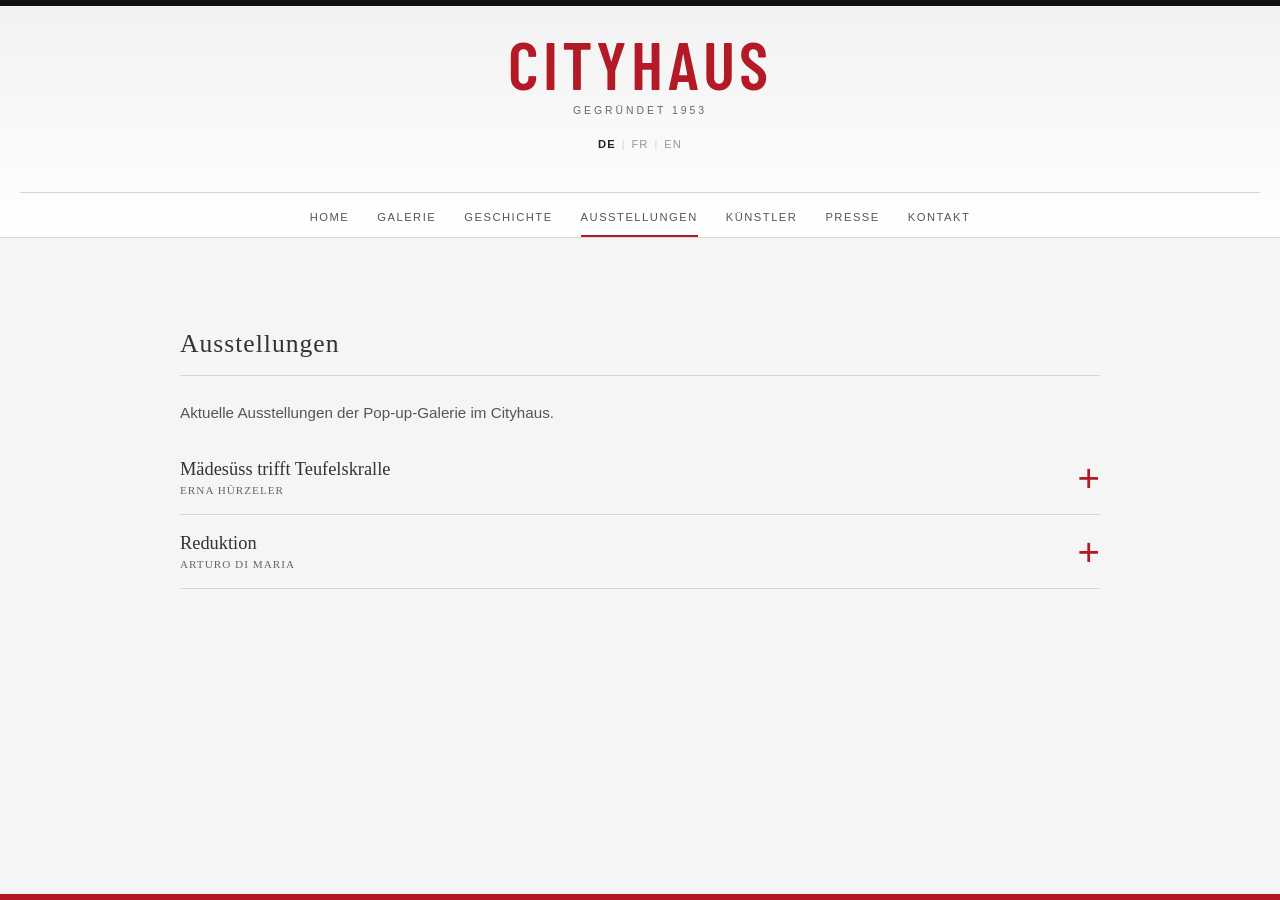
==== ausstellungen.html @ 41b7c7a6 "Mobile-Menü, Galerie-Lightbox und diverse Layout-Verbesserungen Neues Vollbild-Mobile-Menü mit hellg" ====
<!DOCTYPE html>
<html lang="de">
<head>
<meta charset="UTF-8">
<meta name="viewport" content="width=device-width, initial-scale=1.0">
<title>Ausstellungen — Cityhaus</title>
<link rel="stylesheet" href="css/style.css?v=1783941757">
</head>
<body>


<header class="site-header">
  <div class="logo-wrap">
    <a href="index.html" class="logo-link">
      <h1 class="site-title">CITYHAUS</h1>
    </a>
    <p class="site-subtitle" data-i18n="founded_label">Gegründet 1953</p>
  </div>

  <div class="lang-switch">
    <a href="#" data-lang="de" class="active">DE</a><span class="sep">|</span><a href="#" data-lang="fr">FR</a><span class="sep">|</span><a href="#" data-lang="en">EN</a>
  </div>

  <button type="button" class="nav-toggle" aria-label="Menü öffnen" aria-expanded="false">
    <span></span><span></span><span></span>
  </button>

  <nav class="main-nav">
    <ul>
      <li><a href="index.html" data-i18n="nav_home">Home</a></li>
      <li><a href="galerie.html" data-i18n="nav_galerie">Galerie</a></li>
      <li><a href="geschichte.html" data-i18n="nav_geschichte">Geschichte</a></li>
      <li><a href="ausstellungen.html" class="active" data-i18n="nav_ausstellungen">Ausstellungen</a></li>
      <li><a href="kuenstler.html" data-i18n="nav_kuenstler">Künstler</a></li>
      <li><a href="publikationen.html" data-i18n="nav_publikationen">Publikationen</a></li>
      <li><a href="kontakt.html" data-i18n="nav_kontakt">Kontakt</a></li>
    </ul>
  </nav>

</header>

<main>
  <div class="page-content">
    <h2 data-i18n="ausstellungen_title">Ausstellungen</h2>
    <p data-i18n="ausstellungen_intro">Aktuelle Ausstellungen der Pop-up-Galerie im Cityhaus.</p>
  </div>

  <div class="accordion">
    <div class="accordion-item">
      <button type="button" class="accordion-toggle">
        Mädesüss trifft Teufelskralle
        <span class="accordion-meta">Erna Hürzeler</span>
      </button>
      <div class="accordion-body">
        <img class="accordion-image" src="assets/gallery-3.svg" alt="Mädesüss trifft Teufelskralle, Erna Hürzeler">
        <p data-i18n="ausst_huerzeler_body">Die Künstlerin Erna Hürzeler aus Wil zeigt botanisch inspirierte Werke, für die sie Farben direkt aus Pflanzen gewinnt. Die Ausstellung ist die zweite Show der neuen Pop-up-Galerie im Cityhaus.</p>
      </div>
    </div>
    <div class="accordion-item">
      <button type="button" class="accordion-toggle">
        Reduktion
        <span class="accordion-meta">Arturo Di Maria</span>
      </button>
      <div class="accordion-body">
        <img class="accordion-image" src="assets/gallery-1.svg" alt="Reduktion, Arturo Di Maria">
        <p data-i18n="ausst_dimaria_body">Der aus Sizilien stammende, seit 25 Jahren im Thurgau lebende Arturo Di Maria zählt zu den letzten noch aktiven Vertretern der Konkreten Kunst. Seine Arbeiten zeichnen sich durch Klarheit und äusserste Präzision aus — ihn fasziniert «die totale Reduktion». Die Ausstellung zeigt einen Querschnitt seines Lebenswerks.</p>
      </div>
    </div>
  </div>
</main>


<script src="js/translations.js?v=1783941757"></script>
<script src="js/script.js?v=1783941757"></script>
</body>
</html>
---- css/style.css ----
/* CITYHAUS — shared stylesheet */

@font-face {
  font-family: 'Barlow Condensed SemiBold';
  src: url('../assets/fonts/BarlowCondensed-SemiBold.woff2') format('woff2');
  font-weight: 600;
  font-style: normal;
  font-display: swap;
}

:root {
  --color-text: #222222;
  --color-muted: #666666;
  --color-muted-light: #999999;
  --color-line: #d6d6d6;
  --color-accent: #b31a25;
  --color-bg: #f5f5f5;
  --font-serif: Georgia, 'Times New Roman', Times, serif;
  --font-sans: -apple-system, BlinkMacSystemFont, 'Segoe UI', Arial, sans-serif;
}

* {
  box-sizing: border-box;
}

html {
  overflow-y: scroll;
  overflow-x: hidden;
}

html, body {
  margin: 0;
  padding: 0;
  max-width: 100%;
}

body {
  overflow-x: hidden;
}

body {
  font-family: var(--font-sans);
  color: var(--color-text);
  background: var(--color-bg);
  -webkit-font-smoothing: antialiased;
  min-height: 100vh;
  display: flex;
  flex-direction: column;
  border-top: 6px solid #111;
  border-bottom: 6px solid var(--color-accent);
}

body.nav-locked {
  overflow: hidden;
}

main {
  flex: 1 0 auto;
  min-width: 0;
}

.site-header {
  min-width: 0;
}

a {
  color: inherit;
}

/* ---------- Header ---------- */
.site-header {
  background: linear-gradient(to bottom, #f2f2f2 0%, #ffffff 100%);
  text-align: center;
  padding: 24px 20px 0;
  border-bottom: 1px solid var(--color-line);
}

.logo-wrap {
  margin-bottom: 12px;
}

.logo-link {
  display: inline-block;
  text-decoration: none;
}

.site-title {
  margin: 0;
  font-family: 'Barlow Condensed SemiBold', 'Arial Narrow', Arial, sans-serif;
  font-weight: 600;
  text-transform: uppercase;
  letter-spacing: 0.06em;
  font-size: clamp(2.2rem, 9vw, 4.2rem);
  color: var(--color-accent);
  line-height: 1;
}

.site-subtitle {
  font-size: 0.65rem;
  letter-spacing: 3px;
  text-transform: uppercase;
  color: var(--color-muted);
  margin: 8px 0 0;
}

.nav-toggle {
  display: none;
}

.main-nav {
  display: block;
  margin-top: 28px;
  border-top: 1px solid var(--color-line);
  padding-top: 14px;
}

.main-nav ul {
  display: flex;
  justify-content: center;
  flex-wrap: wrap;
  gap: 10px 28px;
  list-style: none;
  margin: 0;
  padding: 0;
}

.main-nav a {
  display: inline-block;
  font-size: 0.7rem;
  letter-spacing: 1.5px;
  text-transform: uppercase;
  text-decoration: none;
  color: #555;
  padding-bottom: 12px;
  border-bottom: 2px solid transparent;
  transition: color 0.15s ease, border-color 0.15s ease;
}

.main-nav a:hover {
  border-bottom-color: var(--color-accent);
}

.main-nav a.active {
  border-bottom-color: var(--color-accent);
}

.lang-switch {
  padding: 10px 0 14px;
  font-size: 0.7rem;
  letter-spacing: 1px;
  color: var(--color-muted-light);
}

.lang-switch a {
  text-decoration: none;
  color: var(--color-muted-light);
  padding: 0 6px;
}

.lang-switch span.sep {
  color: var(--color-line);
}

.lang-switch a.active {
  color: var(--color-text);
  font-weight: 700;
}

/* ---------- Mobile header: hamburger menu ---------- */
@media (max-width: 768px) {
  .site-header {
    display: flex;
    flex-wrap: wrap;
    align-items: center;
    justify-content: space-between;
    text-align: left;
    padding: 14px 16px;
  }

  .logo-wrap {
    margin-bottom: 0;
    order: 1;
    flex-shrink: 0;
  }

  .site-title {
    font-size: 1.6rem;
  }

  .site-subtitle {
    margin-top: 4px;
  }

  .lang-switch {
    order: 2;
    flex: 1;
    text-align: center;
    padding: 0 56px 0 0;
  }

  .nav-toggle {
    display: block;
    position: fixed;
    top: 22px;
    right: 20px;
    width: 30px;
    height: 22px;
    background: none;
    border: none;
    padding: 0;
    cursor: pointer;
    order: 3;
    flex-shrink: 0;
    z-index: 1100;
  }

  .nav-toggle span {
    display: block;
    position: absolute;
    left: 0;
    width: 100%;
    height: 2px;
    background: var(--color-text);
    transition: transform 0.2s ease, opacity 0.2s ease, top 0.2s ease, background 0.2s ease;
  }

  .nav-toggle span:nth-child(1) { top: 0; }
  .nav-toggle span:nth-child(2) { top: 10px; }
  .nav-toggle span:nth-child(3) { top: 20px; }

  .nav-toggle.is-active span {
    background: #2b2b2b;
  }

  .nav-toggle.is-active span:nth-child(1) {
    top: 10px;
    transform: rotate(45deg);
  }

  .nav-toggle.is-active span:nth-child(2) {
    opacity: 0;
  }

  .nav-toggle.is-active span:nth-child(3) {
    top: 10px;
    transform: rotate(-45deg);
  }

  /* full-screen mobile menu overlay */
  .main-nav {
    display: none;
    position: fixed;
    top: 6px;
    right: 0;
    bottom: 6px;
    left: 0;
    width: 100%;
    height: auto;
    z-index: 1000;
    background: #d8d8d8;
    padding: 110px 28px 40px;
    overflow-y: auto;
    margin: 0;
    border: 0;
  }

  .main-nav.is-open {
    display: flex;
    flex-direction: column;
    justify-content: center;
  }

  .main-nav ul {
    flex-direction: column;
    align-items: flex-end;
    gap: 26px;
  }

  .main-nav a {
    color: #2b2b2b;
    font-family: 'Barlow Condensed SemiBold', 'Arial Narrow', Arial, sans-serif;
    font-weight: 600;
    font-size: 2rem;
    letter-spacing: 0.03em;
    text-transform: none;
    padding-bottom: 0;
    border-bottom: none;
  }

  .main-nav a:hover,
  .main-nav a.active {
    color: var(--color-accent);
  }

}

/* ---------- Main / Hero ---------- */
main {
  width: 100%;
  max-width: 960px;
  margin: 0 auto;
  padding: 50px 20px 90px;
}

@media (max-width: 768px) {
  main {
    padding-bottom: 12px;
    flex-grow: 0;
  }
}

.hero-frame img,
.hero-frame svg {
  display: block;
  width: 80%;
  height: auto;
  margin: 0 auto;
}

.page-hero img {
  display: block;
  width: 100%;
  height: auto;
  filter: grayscale(100%);
}

.page-hero {
  max-width: 50%;
  margin: 24px auto 0;
}

.page-hero img {
  border: 1px solid var(--color-line);
  background: #fff;
}

.hero-caption {
  text-align: right;
  margin-top: 16px;
  font-size: 0.7rem;
  letter-spacing: 1.5px;
  text-transform: uppercase;
  color: var(--color-muted);
}

.hero-frame + .hero-caption {
  width: 80%;
  margin-left: auto;
  margin-right: auto;
}

/* ---------- Generic page content ---------- */
.page-content {
  padding: 20px 0 0;
}

.page-content h2 {
  font-family: var(--font-serif);
  font-weight: 400;
  font-size: 1.6rem;
  letter-spacing: 1px;
  color: #333;
  border-bottom: 1px solid var(--color-line);
  padding-bottom: 16px;
  margin-bottom: 24px;
}

.page-content h3 {
  font-family: var(--font-serif);
  font-weight: 400;
  font-size: 1.2rem;
  color: #333;
  margin: 0 0 12px;
}

.page-content p + p {
  margin-top: 14px;
}

.page-content p {
  line-height: 1.7;
  color: #555;
  font-size: 0.95rem;
}

/* ---------- Gallery columns ---------- */
.gallery-columns {
  display: grid;
  grid-template-columns: repeat(2, 1fr);
  gap: 60px;
}

.gallery-column h3 {
  font-family: 'Barlow Condensed SemiBold', 'Arial Narrow', Arial, sans-serif;
  font-weight: 600;
  text-transform: uppercase;
  letter-spacing: 0.04em;
  font-size: 1.3rem;
  color: var(--color-accent);
  margin: 0 0 20px;
  text-align: right;
}

.gallery-stack {
  display: flex;
  flex-direction: column;
  gap: 24px;
}

.gallery-thumb {
  display: block;
  width: 90%;
  margin: 0 auto;
  padding: 0;
  border: none;
  background: none;
  cursor: pointer;
  overflow: hidden;
}

.gallery-thumb img {
  display: block;
  width: 100%;
  height: auto;
  background: #fff;
  filter: grayscale(100%);
  transition: transform 0.5s ease, filter 0.5s ease;
}

.gallery-thumb:hover img {
  transform: scale(1.015);
  filter: grayscale(0%);
}

@media (max-width: 700px) {
  .gallery-columns {
    grid-template-columns: 1fr;
    gap: 44px;
  }
}

/* ---------- Lightbox ---------- */
.lightbox {
  display: none;
  position: fixed;
  inset: 0;
  z-index: 200;
  background: rgba(0, 0, 0, 0.9);
  align-items: center;
  justify-content: center;
  padding: 50px;
}

.lightbox.is-open {
  display: flex;
}

.lightbox img {
  display: block;
  max-width: 90vw;
  max-height: 85vh;
  object-fit: contain;
}

.lightbox-close {
  position: fixed;
  top: 20px;
  right: 24px;
  background: none;
  border: none;
  color: #fff;
  font-size: 2.6rem;
  line-height: 1;
  cursor: pointer;
}

/* ---------- Accordion ---------- */
.accordion-item {
  border-bottom: 1px solid var(--color-line);
}

.accordion-toggle {
  position: relative;
  display: block;
  box-sizing: border-box;
  width: 100%;
  margin: 0;
  padding: 18px 36px 18px 0;
  background: none;
  border: none;
  appearance: none;
  text-align: left;
  cursor: pointer;
  font-family: var(--font-serif);
  font-size: 1.15rem;
  color: #333;
}

.accordion-toggle::after {
  content: "+";
  position: absolute;
  top: 0;
  bottom: 0;
  right: 0;
  display: flex;
  align-items: center;
  color: var(--color-accent);
  font-family: var(--font-sans);
  font-weight: 300;
  font-size: 2.4rem;
  line-height: 1;
}

.accordion-item.is-open .accordion-toggle::after {
  content: "\2212";
}

.accordion-meta {
  display: block;
  margin-top: 4px;
  font-size: 0.7rem;
  letter-spacing: 1px;
  text-transform: uppercase;
  color: var(--color-muted);
}

.accordion-body {
  display: none;
  padding: 0 0 18px;
}

.accordion-item.is-open .accordion-body {
  display: block;
}

.accordion-body p {
  line-height: 1.7;
  color: #555;
  font-size: 0.95rem;
  margin: 0;
}

.accordion-image {
  display: block;
  width: 220px;
  max-width: 45%;
  height: auto;
  margin: 0 0 16px;
  border: 1px solid var(--color-line);
  background: #fff;
}

/* ---------- Artist tiles ---------- */
.artist-grid {
  display: grid;
  grid-template-columns: repeat(2, 1fr);
  gap: 40px;
}

.artist-tile-image {
  overflow: hidden;
  aspect-ratio: 5 / 6;
  background: #eee;
}

.artist-tile-image img {
  display: block;
  width: 100%;
  height: 100%;
  object-fit: cover;
  filter: grayscale(100%);
  transition: transform 0.4s ease, filter 0.4s ease;
}

.artist-tile:hover .artist-tile-image img {
  transform: scale(1.04);
  filter: grayscale(0%);
}

.artist-tile-info {
  padding-top: 18px;
}

.artist-tile h3 {
  font-family: 'Barlow Condensed SemiBold', 'Arial Narrow', Arial, sans-serif;
  font-weight: 600;
  text-transform: uppercase;
  letter-spacing: 0.04em;
  font-size: 1.3rem;
  margin: 0 0 10px;
  color: var(--color-accent);
  text-align: right;
}

.artist-tile p {
  line-height: 1.7;
  color: #555;
  font-size: 0.9rem;
  margin: 0;
}

@media (max-width: 700px) {
  .artist-grid {
    grid-template-columns: 1fr;
    gap: 44px;
  }
}

/* ---------- Publication list ---------- */
.pub-list {
  list-style: none;
  padding: 0;
}

.pub-list li {
  padding: 16px 0;
  border-bottom: 1px solid var(--color-line);
}

.pub-list a {
  text-decoration: none;
  color: #333;
  font-size: 0.95rem;
  line-height: 1.5;
}

.pub-list a:hover {
  text-decoration: underline;
}

.pub-list .source {
  display: block;
  margin-top: 4px;
  font-size: 0.7rem;
  letter-spacing: 1px;
  text-transform: uppercase;
  color: var(--color-accent);
}

/* ---------- Contact ---------- */
.contact-blocks-row {
  display: grid;
  grid-template-columns: repeat(2, 1fr);
  gap: 30px;
  margin: 0 0 30px;
  padding: 24px 0;
  border-bottom: 1px solid var(--color-line);
}

.contact-blocks-row .contact-block {
  margin: 0;
  padding: 0;
  border-bottom: none;
}

@media (max-width: 600px) {
  .contact-blocks-row {
    grid-template-columns: 1fr;
    gap: 24px;
  }
}

.contact-block {
  margin: 0 0 30px;
  padding: 24px 0;
  border-bottom: 1px solid var(--color-line);
}

.contact-block h3 {
  font-family: var(--font-serif);
  font-weight: 400;
  font-size: 1.3rem;
  margin: 0 0 12px;
  color: #333;
}

.contact-block p {
  line-height: 1.7;
  color: #555;
  font-size: 0.95rem;
  margin: 0 0 6px;
}

.contact-block a {
  color: var(--color-accent);
  text-decoration: none;
}

.map-frame {
  border: 1px solid var(--color-line);
  background: #fff;
  padding: 4px;
}

.map-frame iframe {
  display: block;
  width: 100%;
  height: 320px;
  border: 0;
  filter: grayscale(1) contrast(1.05);
}

.footer-map {
  position: relative;
}

.footer-map iframe {
  display: block;
  width: 100%;
  height: 260px;
  border: 0;
  filter: grayscale(1) contrast(1.05);
  pointer-events: none;
}

.footer-map-link {
  position: absolute;
  inset: 0;
  cursor: pointer;
}

.footer-map-label {
  position: absolute;
  top: 16px;
  left: 16px;
  background: #fff;
  color: var(--color-text);
  font-size: 0.75rem;
  letter-spacing: 1.5px;
  text-transform: uppercase;
  padding: 8px 16px;
  box-shadow: 0 2px 8px rgba(0, 0, 0, 0.2);
}

.contact-form-wrap {
  padding-top: 10px;
}

.contact-form-wrap h3 {
  font-family: var(--font-serif);
  font-weight: 400;
  font-size: 1.1rem;
  margin: 0 0 16px;
  color: #333;
}

.contact-form .form-row {
  margin-bottom: 14px;
}

.contact-form label {
  display: block;
  font-size: 0.7rem;
  letter-spacing: 1px;
  text-transform: uppercase;
  color: var(--color-muted);
  margin-bottom: 6px;
}

.contact-form input,
.contact-form textarea {
  width: 100%;
  font-family: var(--font-sans);
  font-size: 0.9rem;
  color: var(--color-text);
  border: 1px solid var(--color-line);
  background: #fff;
  padding: 8px 10px;
  resize: vertical;
}

.contact-form input:focus,
.contact-form textarea:focus {
  outline: none;
  border-color: var(--color-accent);
}

.contact-form button {
  font-family: var(--font-sans);
  font-size: 0.7rem;
  letter-spacing: 1.5px;
  text-transform: uppercase;
  color: #fff;
  background: #6b6b6b;
  border: none;
  padding: 10px 22px;
  cursor: pointer;
}

.contact-form button:hover {
  opacity: 0.85;
}

@media (max-width: 600px) {
  .main-nav ul {
    gap: 8px 16px;
  }
}
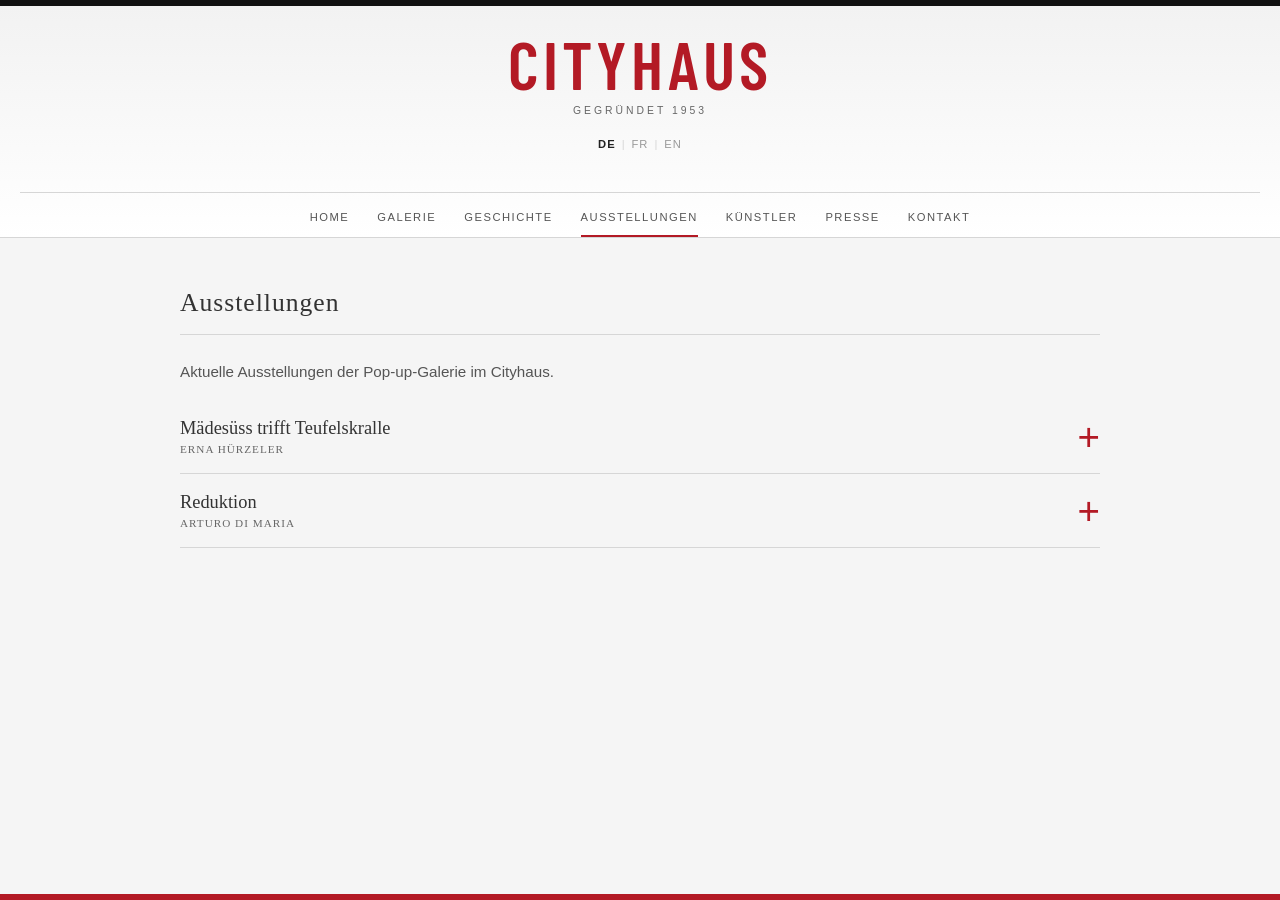
==== commit f98f07cf: "Karten-Overlay entfernt, Google-UI ausgeblendet, Titel-Abstände korrigiert Kontakt-Overlay auf der H" ====
--- a/ausstellungen.html
+++ b/ausstellungen.html
@@ -4,7 +4,7 @@
 <meta charset="UTF-8">
 <meta name="viewport" content="width=device-width, initial-scale=1.0">
 <title>Ausstellungen — Cityhaus</title>
-<link rel="stylesheet" href="css/style.css?v=1783941757">
+<link rel="stylesheet" href="css/style.css?v=1783943302">
 </head>
 <body>
 
@@ -70,7 +70,7 @@
 </main>
 
 
-<script src="js/translations.js?v=1783941757"></script>
-<script src="js/script.js?v=1783941757"></script>
+<script src="js/translations.js?v=1783943302"></script>
+<script src="js/script.js?v=1783943302"></script>
 </body>
 </html>
--- a/css/style.css
+++ b/css/style.css
@@ -304,6 +304,7 @@
 
 @media (max-width: 768px) {
   main {
+    padding-top: 20px;
     padding-bottom: 12px;
     flex-grow: 0;
   }
@@ -351,7 +352,7 @@
 
 /* ---------- Generic page content ---------- */
 .page-content {
-  padding: 20px 0 0;
+  padding: 0;
 }
 
 .page-content h2 {
@@ -362,6 +363,7 @@
   color: #333;
   border-bottom: 1px solid var(--color-line);
   padding-bottom: 16px;
+  margin-top: 0;
   margin-bottom: 24px;
 }
 
@@ -687,49 +689,29 @@
 }
 
 .map-frame {
-  border: 1px solid var(--color-line);
-  background: #fff;
-  padding: 4px;
+  height: 320px;
+  overflow: hidden;
 }
 
 .map-frame iframe {
   display: block;
   width: 100%;
-  height: 320px;
+  height: 360px;
   border: 0;
   filter: grayscale(1) contrast(1.05);
 }
 
 .footer-map {
-  position: relative;
+  height: 260px;
+  overflow: hidden;
 }
 
 .footer-map iframe {
   display: block;
   width: 100%;
-  height: 260px;
+  height: 300px;
   border: 0;
   filter: grayscale(1) contrast(1.05);
-  pointer-events: none;
-}
-
-.footer-map-link {
-  position: absolute;
-  inset: 0;
-  cursor: pointer;
-}
-
-.footer-map-label {
-  position: absolute;
-  top: 16px;
-  left: 16px;
-  background: #fff;
-  color: var(--color-text);
-  font-size: 0.75rem;
-  letter-spacing: 1.5px;
-  text-transform: uppercase;
-  padding: 8px 16px;
-  box-shadow: 0 2px 8px rgba(0, 0, 0, 0.2);
 }
 
 .contact-form-wrap {
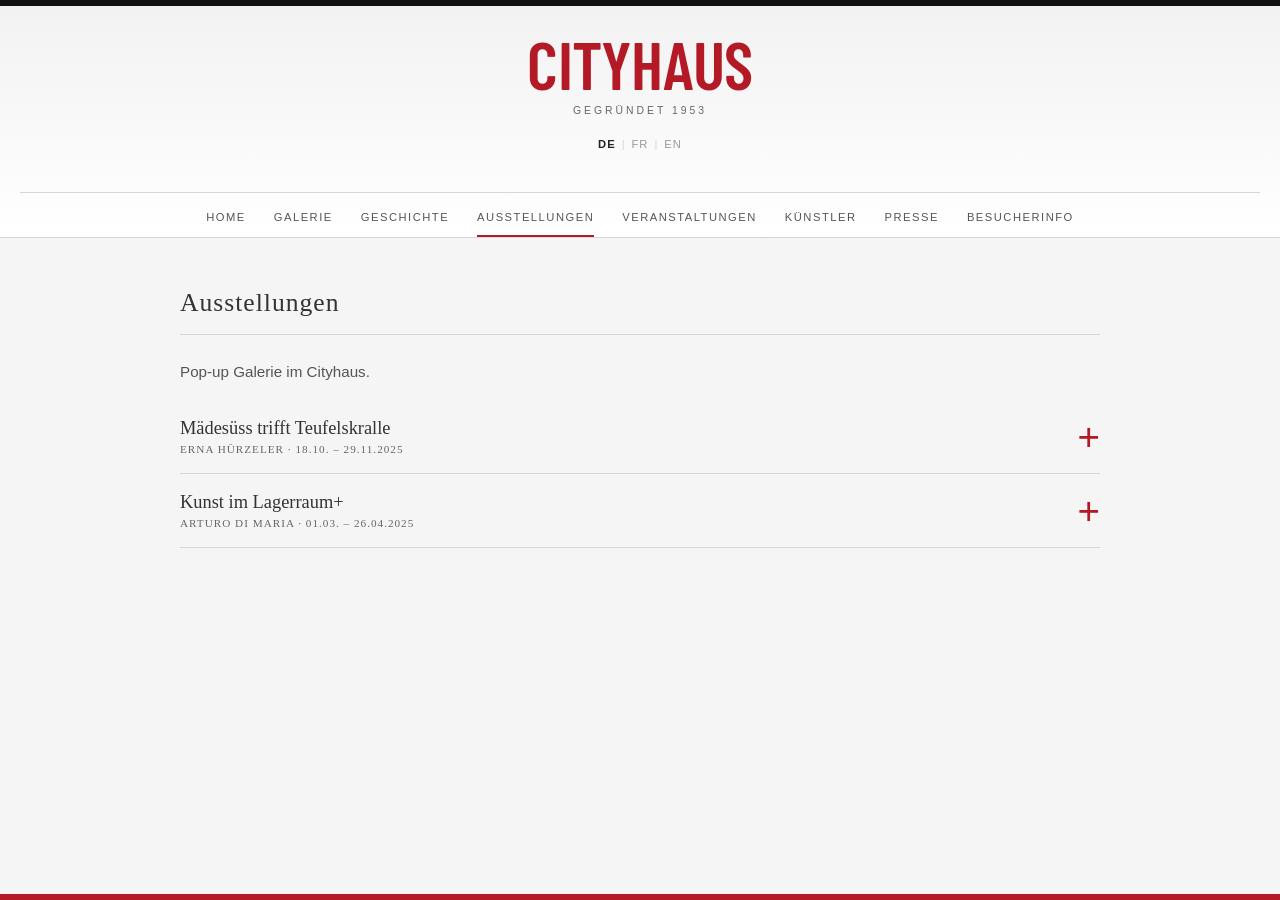
==== commit 2526aef8: "Startseite ohne Kartenhintergrund, Besucherinfo & Veranstaltungen, Künstler/Ausstellungen-Inhalte ak" ====
--- a/ausstellungen.html
+++ b/ausstellungen.html
@@ -4,7 +4,7 @@
 <meta charset="UTF-8">
 <meta name="viewport" content="width=device-width, initial-scale=1.0">
 <title>Ausstellungen — Cityhaus</title>
-<link rel="stylesheet" href="css/style.css?v=1783943302">
+<link rel="stylesheet" href="css/style.css?v=1783944724">
 </head>
 <body>
 
@@ -31,9 +31,10 @@
       <li><a href="galerie.html" data-i18n="nav_galerie">Galerie</a></li>
       <li><a href="geschichte.html" data-i18n="nav_geschichte">Geschichte</a></li>
       <li><a href="ausstellungen.html" class="active" data-i18n="nav_ausstellungen">Ausstellungen</a></li>
+      <li><a href="veranstaltungen.html" data-i18n="nav_veranstaltungen">Veranstaltungen</a></li>
       <li><a href="kuenstler.html" data-i18n="nav_kuenstler">Künstler</a></li>
       <li><a href="publikationen.html" data-i18n="nav_publikationen">Publikationen</a></li>
-      <li><a href="kontakt.html" data-i18n="nav_kontakt">Kontakt</a></li>
+      <li><a href="kontakt.html" data-i18n="nav_kontakt">Besucherinfo</a></li>
     </ul>
   </nav>
 
@@ -42,14 +43,14 @@
 <main>
   <div class="page-content">
     <h2 data-i18n="ausstellungen_title">Ausstellungen</h2>
-    <p data-i18n="ausstellungen_intro">Aktuelle Ausstellungen der Pop-up-Galerie im Cityhaus.</p>
+    <p data-i18n="ausstellungen_intro">Pop-up Galerie im Cityhaus.</p>
   </div>
 
   <div class="accordion">
     <div class="accordion-item">
       <button type="button" class="accordion-toggle">
         Mädesüss trifft Teufelskralle
-        <span class="accordion-meta">Erna Hürzeler</span>
+        <span class="accordion-meta">Erna Hürzeler &middot; <span data-i18n="ausst_huerzeler_dates">18.10. – 29.11.2025</span></span>
       </button>
       <div class="accordion-body">
         <img class="accordion-image" src="assets/gallery-3.svg" alt="Mädesüss trifft Teufelskralle, Erna Hürzeler">
@@ -58,11 +59,12 @@
     </div>
     <div class="accordion-item">
       <button type="button" class="accordion-toggle">
-        Reduktion
-        <span class="accordion-meta">Arturo Di Maria</span>
+        Kunst im Lagerraum+
+        <span class="accordion-meta">Arturo Di Maria &middot; <span data-i18n="ausst_dimaria_dates">01.03. – 26.04.2025</span></span>
       </button>
       <div class="accordion-body">
-        <img class="accordion-image" src="assets/gallery-1.svg" alt="Reduktion, Arturo Di Maria">
+        <img class="accordion-image" src="assets/gallery-1.svg" alt="Kunst im Lagerraum+, Arturo Di Maria">
+        <p class="accordion-subtitle" data-i18n="ausst_dimaria_subtitle">Concrete Art — 50 years Creative Power</p>
         <p data-i18n="ausst_dimaria_body">Der aus Sizilien stammende, seit 25 Jahren im Thurgau lebende Arturo Di Maria zählt zu den letzten noch aktiven Vertretern der Konkreten Kunst. Seine Arbeiten zeichnen sich durch Klarheit und äusserste Präzision aus — ihn fasziniert «die totale Reduktion». Die Ausstellung zeigt einen Querschnitt seines Lebenswerks.</p>
       </div>
     </div>
@@ -70,7 +72,7 @@
 </main>
 
 
-<script src="js/translations.js?v=1783943302"></script>
-<script src="js/script.js?v=1783943302"></script>
+<script src="js/translations.js?v=1783944724"></script>
+<script src="js/script.js?v=1783944724"></script>
 </body>
 </html>
--- a/css/style.css
+++ b/css/style.css
@@ -44,6 +44,7 @@
   background: var(--color-bg);
   -webkit-font-smoothing: antialiased;
   min-height: 100vh;
+  min-height: 100dvh;
   display: flex;
   flex-direction: column;
   border-top: 6px solid #111;
@@ -89,7 +90,7 @@
   font-family: 'Barlow Condensed SemiBold', 'Arial Narrow', Arial, sans-serif;
   font-weight: 600;
   text-transform: uppercase;
-  letter-spacing: 0.06em;
+  letter-spacing: -0.01em;
   font-size: clamp(2.2rem, 9vw, 4.2rem);
   color: var(--color-accent);
   line-height: 1;
@@ -168,6 +169,11 @@
 
 /* ---------- Mobile header: hamburger menu ---------- */
 @media (max-width: 768px) {
+  .hero-caption {
+    font-size: 0.6rem;
+    letter-spacing: 1px;
+  }
+
   .site-header {
     display: flex;
     flex-wrap: wrap;
@@ -310,12 +316,17 @@
   }
 }
 
+.hero-frame {
+  position: relative;
+}
+
 .hero-frame img,
 .hero-frame svg {
   display: block;
   width: 80%;
   height: auto;
   margin: 0 auto;
+  box-shadow: 0 12px 32px rgba(0, 0, 0, 0.35);
 }
 
 .page-hero img {
@@ -336,18 +347,16 @@
 }
 
 .hero-caption {
+  width: 80%;
+  margin: 16px auto 0;
   text-align: right;
-  margin-top: 16px;
   font-size: 0.7rem;
   letter-spacing: 1.5px;
   text-transform: uppercase;
-  color: var(--color-muted);
-}
-
-.hero-frame + .hero-caption {
-  width: 80%;
-  margin-left: auto;
-  margin-right: auto;
+  color: var(--color-accent);
+  white-space: nowrap;
+  overflow: hidden;
+  text-overflow: ellipsis;
 }
 
 /* ---------- Generic page content ---------- */
@@ -542,6 +551,14 @@
   margin: 0;
 }
 
+.accordion-body p.accordion-subtitle {
+  margin: 0 0 10px;
+  font-size: 0.75rem;
+  letter-spacing: 1px;
+  text-transform: uppercase;
+  color: var(--color-accent);
+}
+
 .accordion-image {
   display: block;
   width: 220px;
@@ -599,6 +616,28 @@
   color: #555;
   font-size: 0.9rem;
   margin: 0;
+}
+
+.artist-tile p.artist-links {
+  margin-top: 10px;
+  text-align: right;
+}
+
+.artist-tile p.artist-links a {
+  font-size: 0.7rem;
+  letter-spacing: 1px;
+  text-transform: uppercase;
+  color: var(--color-accent);
+  text-decoration: none;
+  margin-left: 14px;
+}
+
+.artist-tile p.artist-links a:first-child {
+  margin-left: 0;
+}
+
+.artist-tile p.artist-links a:hover {
+  text-decoration: underline;
 }
 
 @media (max-width: 700px) {
@@ -697,19 +736,6 @@
   display: block;
   width: 100%;
   height: 360px;
-  border: 0;
-  filter: grayscale(1) contrast(1.05);
-}
-
-.footer-map {
-  height: 260px;
-  overflow: hidden;
-}
-
-.footer-map iframe {
-  display: block;
-  width: 100%;
-  height: 300px;
   border: 0;
   filter: grayscale(1) contrast(1.05);
 }
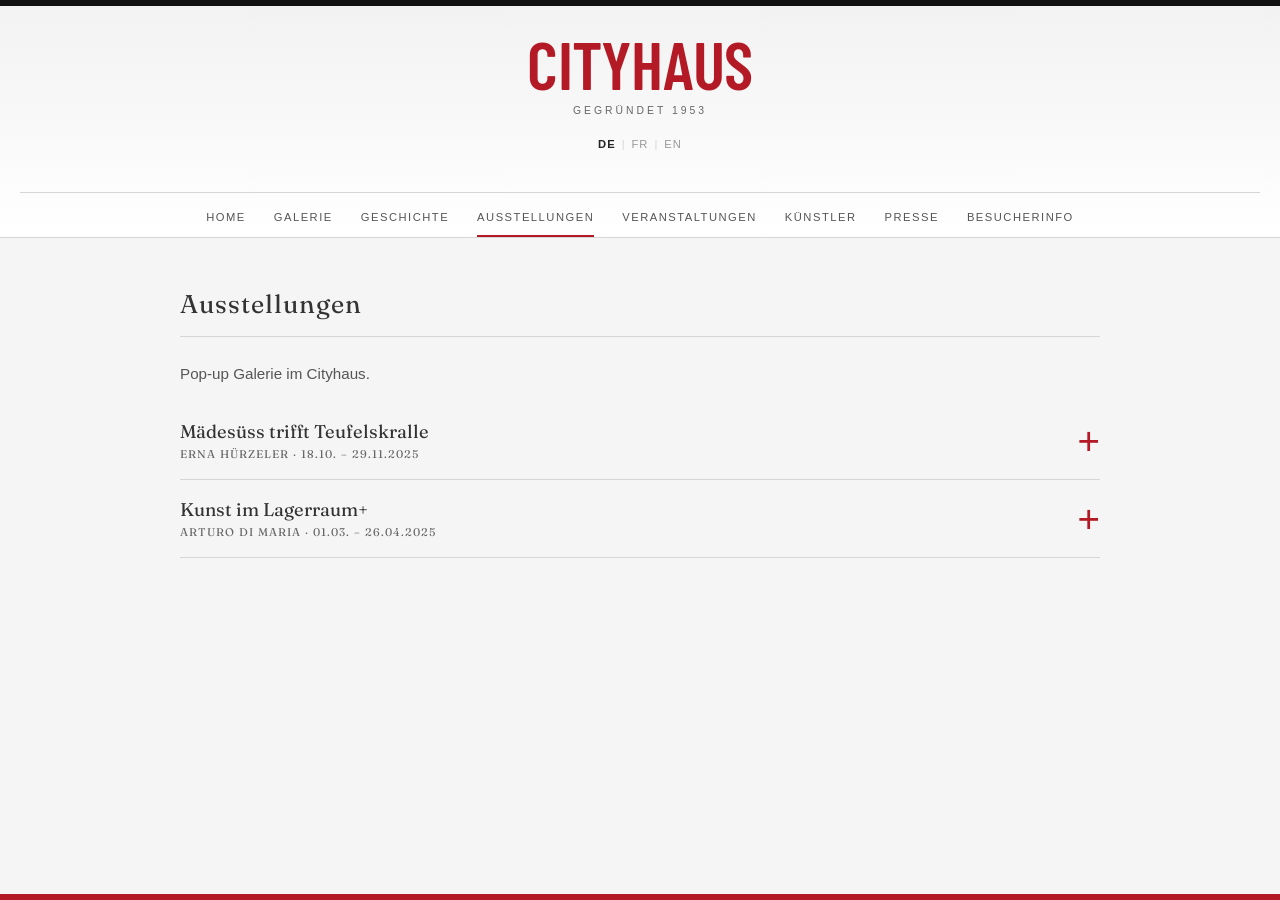
==== commit 53e010c8: "Veranstaltungen nach Jahr sortiert, Karten-Attribution dezenter, Fraunces als Serif-Schrift Veransta" ====
--- a/ausstellungen.html
+++ b/ausstellungen.html
@@ -5,6 +5,9 @@
 <meta name="viewport" content="width=device-width, initial-scale=1.0">
 <title>Ausstellungen — Cityhaus</title>
 <link rel="stylesheet" href="css/style.css?v=1783944724">
+<link rel="preconnect" href="https://fonts.googleapis.com">
+<link rel="preconnect" href="https://fonts.gstatic.com" crossorigin>
+<link href="https://fonts.googleapis.com/css2?family=Fraunces:ital,opsz,wght@0,9..144,300..600;1,9..144,300..600&display=swap" rel="stylesheet">
 </head>
 <body>
 
--- a/css/style.css
+++ b/css/style.css
@@ -15,7 +15,7 @@
   --color-line: #d6d6d6;
   --color-accent: #b31a25;
   --color-bg: #f5f5f5;
-  --font-serif: Georgia, 'Times New Roman', Times, serif;
+  --font-serif: 'Fraunces', Georgia, 'Times New Roman', Times, serif;
   --font-sans: -apple-system, BlinkMacSystemFont, 'Segoe UI', Arial, sans-serif;
 }
 
@@ -569,6 +569,52 @@
   background: #fff;
 }
 
+/* ---------- Events archive (year-sorted) ---------- */
+.events-archive {
+  column-count: 2;
+  column-gap: 40px;
+}
+
+.events-year-block {
+  break-inside: avoid;
+  margin-bottom: 28px;
+}
+
+.events-year {
+  display: inline-block;
+  background: var(--color-accent);
+  color: #fff;
+  font-size: 0.7rem;
+  letter-spacing: 1px;
+  padding: 4px 10px;
+  margin-bottom: 14px;
+}
+
+.events-entry {
+  margin-bottom: 14px;
+}
+
+.events-entry h3 {
+  font-family: var(--font-sans);
+  font-size: 0.9rem;
+  font-weight: 700;
+  margin: 0 0 2px;
+  color: #333;
+}
+
+.events-entry p {
+  font-size: 0.8rem;
+  line-height: 1.5;
+  color: #666;
+  margin: 0;
+}
+
+@media (max-width: 600px) {
+  .events-archive {
+    column-count: 1;
+  }
+}
+
 /* ---------- Artist tiles ---------- */
 .artist-grid {
   display: grid;
@@ -729,15 +775,34 @@
 
 .map-frame {
   height: 320px;
-  overflow: hidden;
-}
-
-.map-frame iframe {
-  display: block;
-  width: 100%;
-  height: 360px;
-  border: 0;
-  filter: grayscale(1) contrast(1.05);
+  background: #f2f2f0;
+}
+
+.leaflet-tooltip.cityhaus-map-label {
+  background: rgba(61, 61, 61, 0.85);
+  color: #fff;
+  border: none;
+  border-radius: 0;
+  box-shadow: none;
+  font-family: var(--font-sans);
+  font-size: 0.8rem;
+  letter-spacing: 0.3px;
+  padding: 6px 12px;
+}
+
+.leaflet-tooltip.cityhaus-map-label::before {
+  display: none;
+}
+
+.leaflet-control-attribution {
+  background: transparent;
+  font-size: 0.6rem;
+  color: #bbb;
+  padding: 1px 4px;
+}
+
+.leaflet-control-attribution a {
+  color: #bbb;
 }
 
 .contact-form-wrap {
